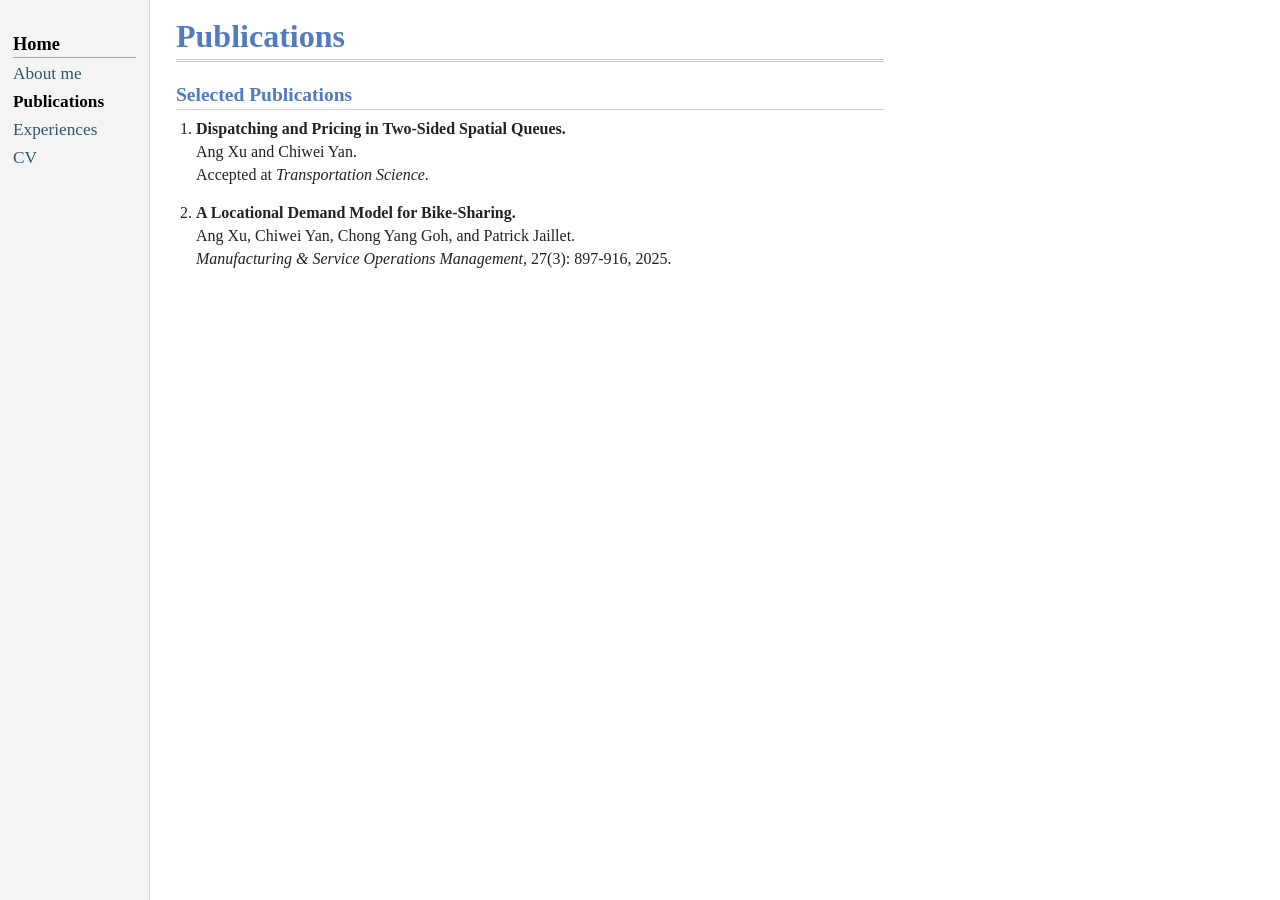
==== publications.html @ 3030535d "Update academic website" ====
<!doctype html>
<html lang="en">
  <head>
    <meta charset="utf-8">
    <meta name="viewport" content="width=device-width, initial-scale=1">
    <meta name="description" content="Publications by Ang Xu.">
    <title>Ang Xu - Publications</title>
    <link rel="stylesheet" href="styles.css">
  </head>
  <body>
    <div class="page">
      <aside class="sidebar" aria-label="Site navigation">
        <nav>
          <p class="nav-title">Home</p>
          <a href="index.html">About me</a>
          <a class="active" href="publications.html">Publications</a>
          <a href="experiences.html">Experiences</a>
          <a href="cv.html">CV</a>
        </nav>
      </aside>

      <main class="content">
        <h1>Publications</h1>

        <h2>Selected Publications</h2>
        <ol class="pub-list">
          <li>
            <strong>Dispatching and Pricing in Two-Sided Spatial Queues.</strong><br>
            Ang Xu and Chiwei Yan.<br>
            Accepted at <em>Transportation Science</em>.
          </li>
          <li>
            <strong>A Locational Demand Model for Bike-Sharing.</strong><br>
            Ang Xu, Chiwei Yan, Chong Yang Goh, and Patrick Jaillet.<br>
            <em>Manufacturing &amp; Service Operations Management</em>, 27(3):
            897-916, 2025.
          </li>
        </ol>
      </main>
    </div>
  </body>
</html>
---- styles.css ----
:root {
  --blue: #527bbd;
  --blue-dark: #224b8d;
  --text: #222222;
  --muted: #555555;
  --border: #cfcfcf;
  --nav-bg: #f4f4f4;
  --page-bg: #ffffff;
  font-family: Georgia, "Times New Roman", Times, serif;
}

* {
  box-sizing: border-box;
}

body {
  margin: 0;
  color: var(--text);
  background: var(--page-bg);
  font-size: 16px;
  line-height: 1.45;
}

a {
  color: var(--blue-dark);
  text-decoration: none;
}

a:hover {
  color: var(--blue);
  text-decoration: underline;
}

.page {
  display: grid;
  grid-template-columns: 150px minmax(0, 760px);
  min-height: 100vh;
}

.sidebar {
  border-right: 1px solid var(--border);
  background: var(--nav-bg);
  padding: 34px 13px;
}

.sidebar nav {
  position: sticky;
  top: 28px;
}

.nav-title {
  margin: 0 0 2px;
  padding-bottom: 3px;
  border-bottom: 1px solid #aaaaaa;
  color: #000000;
  font-size: 1.15rem;
  font-weight: bold;
  line-height: 1.1;
}

.sidebar a {
  display: block;
  margin: 3px 0;
  color: #33566d;
  font-size: 1.08rem;
}

.sidebar a.active {
  color: #000000;
  font-weight: bold;
}

.content {
  max-width: 760px;
  padding: 18px 26px 34px;
}

h1 {
  margin: 0 0 18px;
  padding-bottom: 4px;
  border-bottom: 3px double var(--border);
  color: var(--blue);
  font-size: 2rem;
  line-height: 1.15;
}

h2 {
  margin: 1.35rem 0 0.45rem;
  padding-bottom: 2px;
  border-bottom: 1px solid var(--border);
  color: var(--blue);
  font-size: 1.22rem;
  line-height: 1.2;
}

h3 {
  margin: 1rem 0 0.25rem;
  color: var(--text);
  font-size: 1rem;
}

p {
  margin: 0 0 0.75rem;
}

ul,
ol {
  margin-top: 0.35rem;
  padding-left: 1.4rem;
}

li {
  margin-bottom: 0.45rem;
}

.intro {
  display: block;
}

.intro::after {
  clear: both;
  content: "";
  display: table;
}

.intro-text {
  min-width: 0;
}

.photo-placeholder,
.profile-photo {
  display: grid;
  width: 210px;
  height: 260px;
  border: 1px solid var(--border);
}

.photo-placeholder {
  place-items: center;
  background:
    linear-gradient(135deg, #edf2f7, #ffffff 42%, #d8e2f1),
    #eeeeee;
  color: var(--blue);
  font-size: 3rem;
  font-weight: bold;
}

.profile-photo {
  display: block;
  float: left;
  margin: 0 22px 12px 0;
  object-fit: cover;
  object-position: 43% center;
}

.plain-list {
  list-style: none;
  padding-left: 0;
}

.pub-list {
  padding-left: 1.25rem;
}

.pub-list li {
  margin-bottom: 0.9rem;
}

.pub-links a {
  margin-right: 0.6rem;
  white-space: nowrap;
}

.talk-list {
  list-style: none;
  padding-left: 0;
}

.talk-list li {
  margin-bottom: 0.8rem;
}

.footer {
  margin-top: 2rem;
  padding-top: 0.6rem;
  border-top: 1px solid var(--border);
  color: var(--muted);
  font-size: 0.88rem;
}

code {
  font-family: Consolas, "Courier New", monospace;
  font-size: 0.92em;
}

@media (max-width: 720px) {
  .page {
    grid-template-columns: 116px minmax(0, 1fr);
  }

  .sidebar {
    border-right: 1px solid var(--border);
    border-bottom: 0;
    padding: 28px 10px;
  }

  .sidebar nav {
    position: sticky;
    top: 20px;
  }

  .nav-title {
    display: block;
    margin-right: 0;
    border-bottom: 1px solid #aaaaaa;
  }

  .sidebar a {
    display: block;
    margin: 3px 0;
    font-size: 1rem;
  }

  .content {
    padding: 16px 12px;
  }

  .photo-placeholder,
  .profile-photo {
    width: min(100%, 240px);
    height: 280px;
  }
}
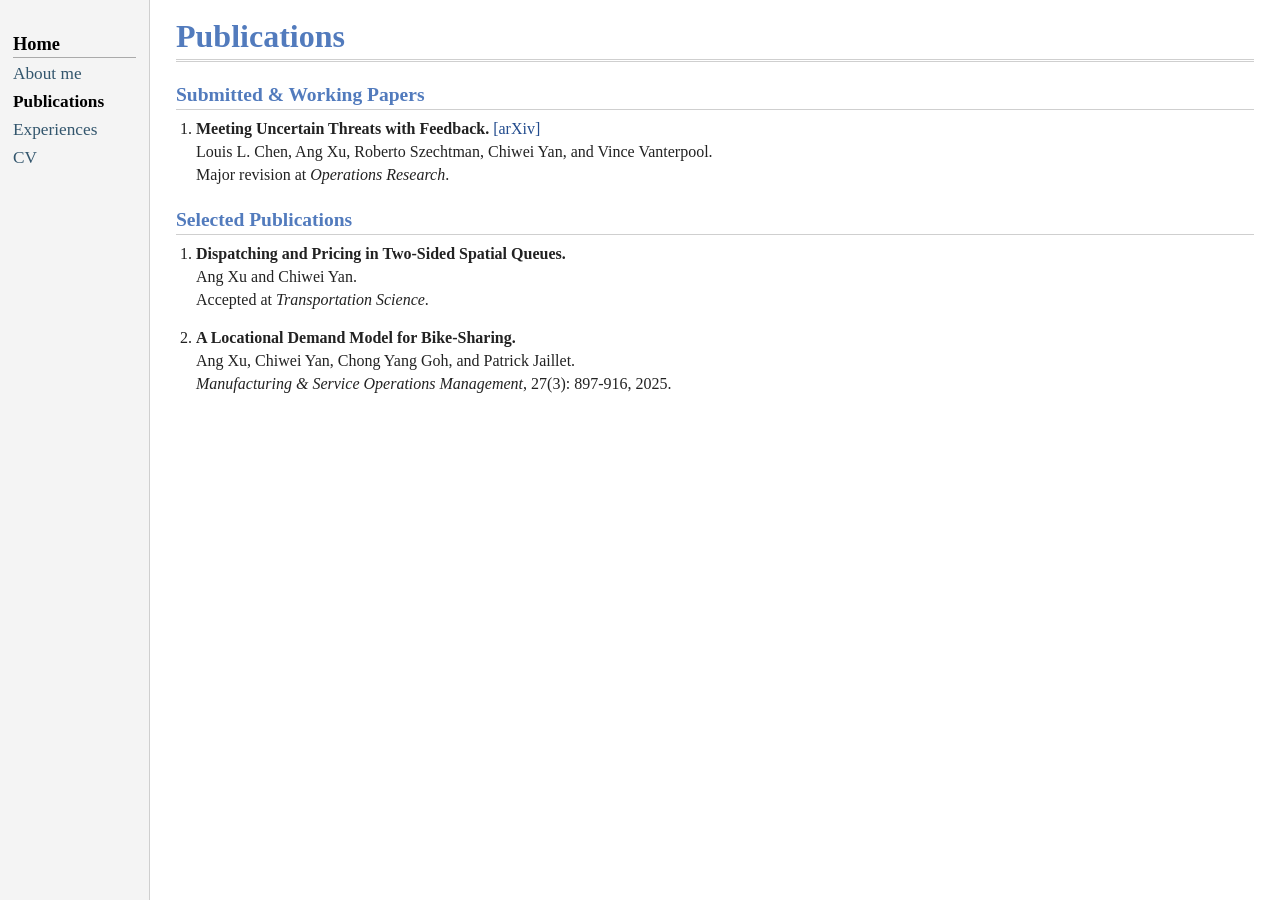
==== commit 767a36b6: "Add submitted paper under Submitted & Working Papers Add Meeting Uncertain Threats with Feedback wit" ====
--- a/publications.html
+++ b/publications.html
@@ -22,6 +22,16 @@
       <main class="content">
         <h1>Publications</h1>
 
+        <h2>Submitted &amp; Working Papers</h2>
+        <ol class="pub-list">
+          <li>
+            <strong>Meeting Uncertain Threats with Feedback.</strong>
+            <a href="https://arxiv.org/abs/2607.13648">[arXiv]</a><br>
+            Louis L. Chen, Ang Xu, Roberto Szechtman, Chiwei Yan, and Vince Vanterpool.<br>
+            Major revision at <em>Operations Research</em>.
+          </li>
+        </ol>
+
         <h2>Selected Publications</h2>
         <ol class="pub-list">
           <li>
--- a/styles.css
+++ b/styles.css
@@ -33,7 +33,8 @@
 
 .page {
   display: grid;
-  grid-template-columns: 150px minmax(0, 760px);
+  grid-template-columns: 150px minmax(0, 1fr);
+  width: 100%;
   min-height: 100vh;
 }
 
@@ -71,7 +72,7 @@
 }
 
 .content {
-  max-width: 760px;
+  width: 100%;
   padding: 18px 26px 34px;
 }
 
@@ -114,13 +115,10 @@
 }
 
 .intro {
-  display: block;
-}
-
-.intro::after {
-  clear: both;
-  content: "";
-  display: table;
+  display: grid;
+  grid-template-columns: 300px minmax(0, 1fr);
+  gap: 26px;
+  align-items: start;
 }
 
 .intro-text {
@@ -129,9 +127,9 @@
 
 .photo-placeholder,
 .profile-photo {
-  display: grid;
-  width: 210px;
-  height: 260px;
+  display: block;
+  width: 300px;
+  height: 330px;
   border: 1px solid var(--border);
 }
 
@@ -146,9 +144,6 @@
 }
 
 .profile-photo {
-  display: block;
-  float: left;
-  margin: 0 22px 12px 0;
   object-fit: cover;
   object-position: 43% center;
 }
@@ -193,7 +188,7 @@
   font-size: 0.92em;
 }
 
-@media (max-width: 720px) {
+@media (max-width: 900px) {
   .page {
     grid-template-columns: 116px minmax(0, 1fr);
   }
@@ -225,9 +220,21 @@
     padding: 16px 12px;
   }
 
+  .intro {
+    display: block;
+  }
+
   .photo-placeholder,
   .profile-photo {
+    float: left;
+    margin: 0 18px 12px 0;
     width: min(100%, 240px);
     height: 280px;
   }
-}
+
+  .intro::after {
+    clear: both;
+    content: "";
+    display: table;
+  }
+}
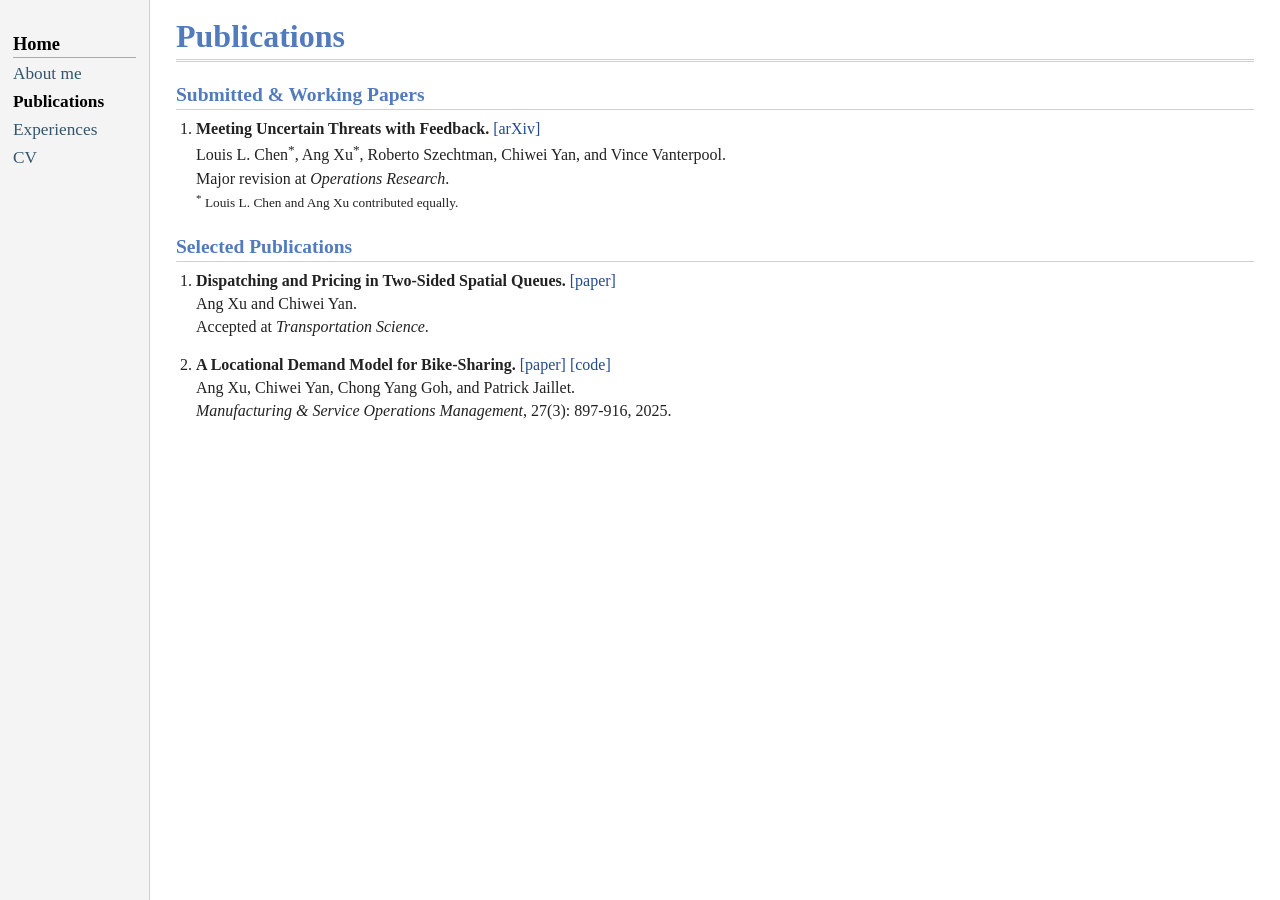
==== commit cfc73b42: "Add publication and code links and mark equal contribution" ====
--- a/publications.html
+++ b/publications.html
@@ -27,20 +27,24 @@
           <li>
             <strong>Meeting Uncertain Threats with Feedback.</strong>
             <a href="https://arxiv.org/abs/2607.13648">[arXiv]</a><br>
-            Louis L. Chen, Ang Xu, Roberto Szechtman, Chiwei Yan, and Vince Vanterpool.<br>
-            Major revision at <em>Operations Research</em>.
+            Louis L. Chen<sup>*</sup>, Ang Xu<sup>*</sup>, Roberto Szechtman, Chiwei Yan, and Vince Vanterpool.<br>
+            Major revision at <em>Operations Research</em>.<br>
+            <small><sup>*</sup> Louis L. Chen and Ang Xu contributed equally.</small>
           </li>
         </ol>
 
         <h2>Selected Publications</h2>
         <ol class="pub-list">
           <li>
-            <strong>Dispatching and Pricing in Two-Sided Spatial Queues.</strong><br>
+            <strong>Dispatching and Pricing in Two-Sided Spatial Queues.</strong>
+            <a href="https://pubsonline.informs.org/doi/10.1287/trsc.2025.0319">[paper]</a><br>
             Ang Xu and Chiwei Yan.<br>
             Accepted at <em>Transportation Science</em>.
           </li>
           <li>
-            <strong>A Locational Demand Model for Bike-Sharing.</strong><br>
+            <strong>A Locational Demand Model for Bike-Sharing.</strong>
+            <a href="https://pubsonline.informs.org/doi/10.1287/msom.2023.0306">[paper]</a>
+            <a href="https://github.com/angxu1/bike_sharing">[code]</a><br>
             Ang Xu, Chiwei Yan, Chong Yang Goh, and Patrick Jaillet.<br>
             <em>Manufacturing &amp; Service Operations Management</em>, 27(3):
             897-916, 2025.
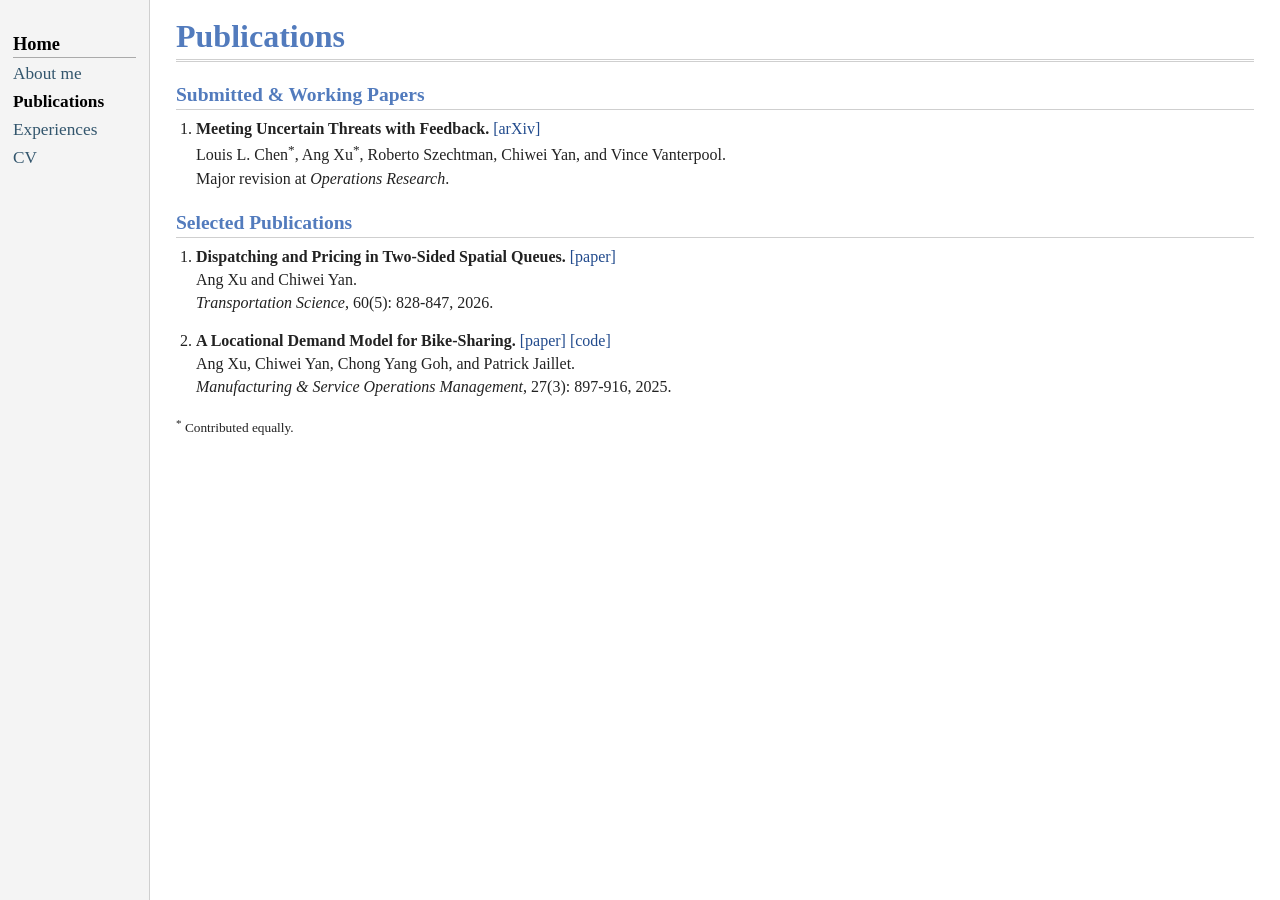
==== commit b23d8e25: "Update Transportation Science citation and move equal contribution note" ====
--- a/publications.html
+++ b/publications.html
@@ -28,8 +28,7 @@
             <strong>Meeting Uncertain Threats with Feedback.</strong>
             <a href="https://arxiv.org/abs/2607.13648">[arXiv]</a><br>
             Louis L. Chen<sup>*</sup>, Ang Xu<sup>*</sup>, Roberto Szechtman, Chiwei Yan, and Vince Vanterpool.<br>
-            Major revision at <em>Operations Research</em>.<br>
-            <small><sup>*</sup> Louis L. Chen and Ang Xu contributed equally.</small>
+            Major revision at <em>Operations Research</em>.
           </li>
         </ol>
 
@@ -39,7 +38,8 @@
             <strong>Dispatching and Pricing in Two-Sided Spatial Queues.</strong>
             <a href="https://pubsonline.informs.org/doi/10.1287/trsc.2025.0319">[paper]</a><br>
             Ang Xu and Chiwei Yan.<br>
-            Accepted at <em>Transportation Science</em>.
+            <em>Transportation Science</em>, 60(5):
+            828-847, 2026.
           </li>
           <li>
             <strong>A Locational Demand Model for Bike-Sharing.</strong>
@@ -50,6 +50,8 @@
             897-916, 2025.
           </li>
         </ol>
+
+        <p><small><sup>*</sup> Contributed equally.</small></p>
       </main>
     </div>
   </body>
